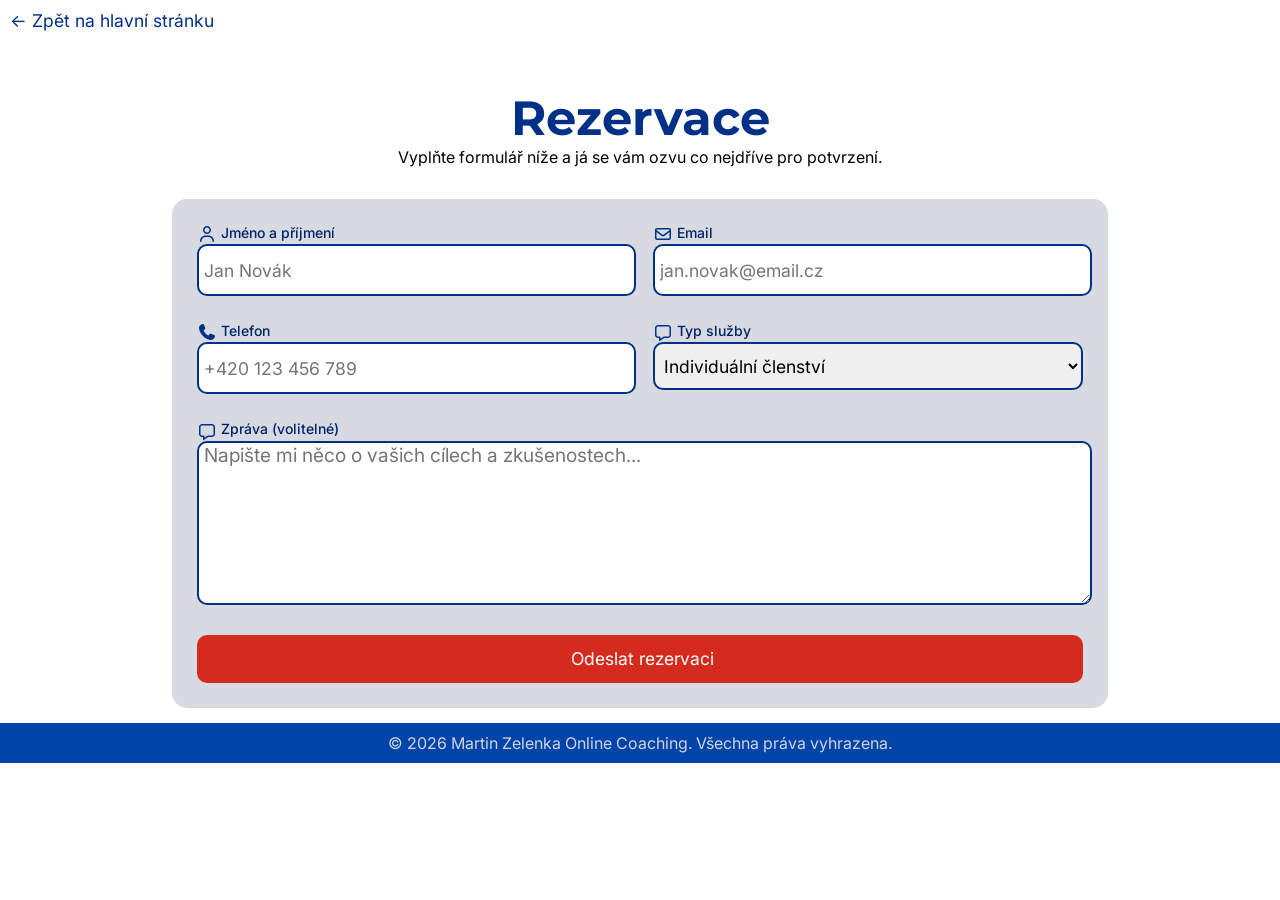
==== Rezervace/index.html @ c3d54cea "Initial commit" ====
<!DOCTYPE html>
<html lang="en">

<head>
    <meta charset="UTF-8">
    <meta name="viewport" content="width=device-width, initial-scale=1.0">
    <title>Document</title>
    <link rel="stylesheet" href="../css/style.css">
</head>

<body>
    <nav>
        <a href="../index.html">← Zpět na hlavní stránku</a>
    </nav>
    <section class="form-section">
        <h2>Rezervace</h2>
        <p>Vyplňte formulář níže a já se vám ozvu co nejdříve pro potvrzení.</p>
        <form id="my-form" method="POST"
            action="https://script.google.com/macros/s/AKfycbxFhHR60f_6-JWOKv7hr3PswtN-SmSNa8IbMNuoQlDeMakQSfw2opo-1UGvrdd2FmA/exec">
            <div class="form-field">
                <label for="name"><svg xmlns="http://www.w3.org/2000/svg" height="20" width="20"
                        viewBox="0 0 640 640"><!--!Font Awesome Free v7.2.0 by @fontawesome - https://fontawesome.com License - https://fontawesome.com/license/free Copyright 2026 Fonticons, Inc.-->
                        <path fill="rgb(0, 48, 135)"
                            d="M240 192C240 147.8 275.8 112 320 112C364.2 112 400 147.8 400 192C400 236.2 364.2 272 320 272C275.8 272 240 236.2 240 192zM448 192C448 121.3 390.7 64 320 64C249.3 64 192 121.3 192 192C192 262.7 249.3 320 320 320C390.7 320 448 262.7 448 192zM144 544C144 473.3 201.3 416 272 416L368 416C438.7 416 496 473.3 496 544L496 552C496 565.3 506.7 576 520 576C533.3 576 544 565.3 544 552L544 544C544 446.8 465.2 368 368 368L272 368C174.8 368 96 446.8 96 544L96 552C96 565.3 106.7 576 120 576C133.3 576 144 565.3 144 552L144 544z" />
                    </svg> Jméno a příjmení</label>
                <input type="text" id="name" name="name" placeholder="Jan Novák" required>
            </div>
            <div class="form-field">
                <label for="email"><svg xmlns="http://www.w3.org/2000/svg" height="20" width="20"
                        viewBox="0 0 640 640"><!--!Font Awesome Free v7.2.0 by @fontawesome - https://fontawesome.com License - https://fontawesome.com/license/free Copyright 2026 Fonticons, Inc.-->
                        <path fill="rgb(0, 48, 135)"
                            d="M125.4 128C91.5 128 64 155.5 64 189.4C64 190.3 64 191.1 64.1 192L64 192L64 448C64 483.3 92.7 512 128 512L512 512C547.3 512 576 483.3 576 448L576 192L575.9 192C575.9 191.1 576 190.3 576 189.4C576 155.5 548.5 128 514.6 128L125.4 128zM528 256.3L528 448C528 456.8 520.8 464 512 464L128 464C119.2 464 112 456.8 112 448L112 256.3L266.8 373.7C298.2 397.6 341.7 397.6 373.2 373.7L528 256.3zM112 189.4C112 182 118 176 125.4 176L514.6 176C522 176 528 182 528 189.4C528 193.6 526 197.6 522.7 200.1L344.2 335.5C329.9 346.3 310.1 346.3 295.8 335.5L117.3 200.1C114 197.6 112 193.6 112 189.4z" />
                    </svg> Email</label>
                <input type="email" name="email" id="email" placeholder="jan.novak@email.cz" required>
            </div>
            <div class="form-field">
                <label for="number"><svg xmlns="http://www.w3.org/2000/svg" height="20" width="20"
                        viewBox="0 0 640 640"><!--!Font Awesome Free v7.2.0 by @fontawesome - https://fontawesome.com License - https://fontawesome.com/license/free Copyright 2026 Fonticons, Inc.-->
                        <path fill="rgb(0, 48, 135)"
                            d="M224.2 89C216.3 70.1 195.7 60.1 176.1 65.4L170.6 66.9C106 84.5 50.8 147.1 66.9 223.3C104 398.3 241.7 536 416.7 573.1C493 589.3 555.5 534 573.1 469.4L574.6 463.9C580 444.2 569.9 423.6 551.1 415.8L453.8 375.3C437.3 368.4 418.2 373.2 406.8 387.1L368.2 434.3C297.9 399.4 241.3 341 208.8 269.3L253 233.3C266.9 222 271.6 202.9 264.8 186.3L224.2 89z" />
                    </svg> Telefon</label>
                <input type="tel" name="number" id="number" placeholder="+420 123 456 789" required>
            </div>
            <div class="form-field">
                <label for="service"><svg xmlns="http://www.w3.org/2000/svg" height="20" width="20"
                        viewBox="0 0 640 640"><!--!Font Awesome Free v7.2.0 by @fontawesome - https://fontawesome.com License - https://fontawesome.com/license/free Copyright 2026 Fonticons, Inc.-->
                        <path fill="rgb(0, 48, 135)"
                            d="M267.7 576.9C267.7 576.9 267.7 576.9 267.7 576.9L229.9 603.6C222.6 608.8 213 609.4 205 605.3C197 601.2 192 593 192 584L192 512L160 512C107 512 64 469 64 416L64 192C64 139 107 96 160 96L480 96C533 96 576 139 576 192L576 416C576 469 533 512 480 512L359.6 512L267.7 576.9zM332 472.8C340.1 467.1 349.8 464 359.7 464L480 464C506.5 464 528 442.5 528 416L528 192C528 165.5 506.5 144 480 144L160 144C133.5 144 112 165.5 112 192L112 416C112 442.5 133.5 464 160 464L216 464C226.4 464 235.3 470.6 238.6 479.9C239.5 482.4 240 485.1 240 488L240 537.7C272.7 514.6 303.3 493 331.9 472.8z" />
                    </svg> Typ služby</label>
                <select name="service" id="service">
                    <option value="Individualni-clenstvi">Individuální členství</option>
                    <option value="Klubove-clenství">Klubové členství</option>
                    <option value="Privatni-lekce">Privátní lekce</option>
                </select>
            </div>
            <div class="form-field-full">
                <label for="message"><svg xmlns="http://www.w3.org/2000/svg" height="20" width="20"
                        viewBox="0 0 640 640"><!--!Font Awesome Free v7.2.0 by @fontawesome - https://fontawesome.com License - https://fontawesome.com/license/free Copyright 2026 Fonticons, Inc.-->
                        <path fill="rgb(0, 48, 135)"
                            d="M267.7 576.9C267.7 576.9 267.7 576.9 267.7 576.9L229.9 603.6C222.6 608.8 213 609.4 205 605.3C197 601.2 192 593 192 584L192 512L160 512C107 512 64 469 64 416L64 192C64 139 107 96 160 96L480 96C533 96 576 139 576 192L576 416C576 469 533 512 480 512L359.6 512L267.7 576.9zM332 472.8C340.1 467.1 349.8 464 359.7 464L480 464C506.5 464 528 442.5 528 416L528 192C528 165.5 506.5 144 480 144L160 144C133.5 144 112 165.5 112 192L112 416C112 442.5 133.5 464 160 464L216 464C226.4 464 235.3 470.6 238.6 479.9C239.5 482.4 240 485.1 240 488L240 537.7C272.7 514.6 303.3 493 331.9 472.8z" />
                    </svg> Zpráva (volitelné)</label>
                <textarea id="message" placeholder="Napište mi něco o vašich cílech a zkušenostech..."></textarea>
            </div>
            <div class="form-field-full">
                <input type="submit" value="Odeslat rezervaci">
            </div>
        </form>
    </section>

    <footer>
        <p>© 2026 Martin Zelenka Online Coaching. Všechna práva vyhrazena.</p>
    </footer>

    <script>
        window.addEventListener("load", function () {
            const form = document.getElementById('my-form');
            form.addEventListener("submit", function (e) {
                e.preventDefault();
                const data = new FormData(form);
                const action = e.target.action;
                fetch(action, {
                    method: 'POST',
                    body: data,
                })
                    .then(() => {
                        alert("Vaše rezervace byla uspěšně odeslaná.");
                    })
            });
        });

    </script>
</body>

</html>
---- css/style.css ----
@import url('https://fonts.googleapis.com/css2?family=Montserrat:wght@400;600;700;800&family=Inter:wght@400;500;600&display=swap');

:root {
    --main-color-blue: #003087;
    --hover-color-blue: #002266;
    --background-color-blue: #0044aa;
    --main-color-red: #D52B1E;
    --hover-color-red: #b52418;
    --text-color-white: white;
    --hover-color-white: #D1D5DB;
    --text-color-grey: #4B5563;

    --font-heading: 'Montserrat', sans-serif;
    --font-body: 'Inter', sans-serif;
}

* {
    margin: 0;
    padding: 0;
}

h1,
h2,
h3,
h4,
h5,
h6 {
    font-family: var(--font-heading);
}

h2 {
    color: var(--main-color-blue);
    font-size: 3rem;
    padding-top: 3rem;

}

body {
    font-family: var(--font-body);
}

a {
    text-decoration: none;
}

/* Header */
header {
    display: flex;
    justify-content: center;
    align-items: center;
    height: 100vh;
    background-image: url("../Untitled-design.jpg");
    background-size: cover;
}


@media screen and (max-height: 950px) {
    header {
        height: 100vh;
    }
}

.header-container {
    color: var(--text-color-white);
    text-align: center;
}

h1 {
    font-size: 4rem;
}

.header-container>p {
    text-align: center;
    font-size: 2.5rem;
    font-weight: bold;
}

.header-a-container {
    display: flex;
    justify-content: center;
}

.header-a-container>a {
    margin-right: 10px;
}

.header-a-contact {
    height: fit-content;
    width: fit-content;
    padding: 15px;
    background-color: var(--main-color-red);
    border-radius: 20px;
    color: var(--text-color-white);
    font-weight: bold;
    font-size: 1.1rem;
}

.header-a-contact:hover {
    background-color: var(--hover-color-red);
}

.header-a-reservation {
    height: fit-content;
    width: fit-content;
    padding: 15px;
    background-color: var(--text-color-white);
    border-radius: 20px;
    color: var(--main-color-blue);
    font-weight: bold;
    font-size: 1.1rem;
}

.header-a-reservation:hover {
    background-color: var(--hover-color-white);
}

/* Page after header */
.full-page-container {
    background: #0044AA;
    background: linear-gradient(180deg, rgba(40, 114, 224, 0.368) 0%, rgba(252, 252, 252, 1) 100%);
}

/* O mně */

.omne-section {
    text-align: center;
}

.omne-list-container {
    display: flex;
    background-color: var(--text-color-white);
    width: 75%;
    height: 100%;
    padding: 2rem;
    border-radius: 25px;
    margin-right: auto;
    margin-left: auto;
    text-align: start;
    color: var(--text-color-grey);
}

@media screen and (max-width: 500px) {
    .omne-list-container {
        display: block;
    }
}

.omne-list-container>ul {
    padding: 15px;
    font-size: 1.1rem;
}

.omne-list-container>ul>li {
    padding: 3px;
}

/* Co nabízím */
.conabizim-section {
    text-align: center;
}

.container-offer {
    display: flex;
    flex-direction: row;
    max-width: 75%;
    margin-left: auto;
    margin-right: auto;
    align-items: center;
    margin-top: 2rem;
}

@media screen and (max-width: 650px) {
    .container-offer {
        flex-direction: column;
    }
}

.card-offer {
    width: 100%;
    background-color: var(--text-color-white);
    margin: 0.8rem;
    padding: 1.2rem;
    border-radius: 20px;
}

.card-offer:hover {
    box-shadow: 5px 5px var(--hover-color-white);
}

.card-offer>h4 {
    color: var(--main-color-blue);
    font-size: 1.5rem;
}

.card-offer>p {
    color: var(--text-color-grey);
    font-size: 1.2rem;
}

/* Cenik */
.pricing-section {
    text-align: center;
}

.pricing-container {
    display: flex;
    justify-content: center;
    margin-top: 2rem;
}

@media screen and (max-width: 700px) {
    .pricing-container {
        flex-direction: column;
    }
}

.card-pricing {
    background-color: #F4F9FF;
    /* Only color not variable */
    margin: 1rem;
    padding: 2rem;
    width: auto;
    height: auto;
    border-radius: 20px;
    border: solid var(--main-color-blue);
    display: flex;
    flex-direction: column;
}

.card-pricing:hover {
    box-shadow: 7px 7px var(--hover-color-white);
}

.card-pricing>h3 {
    color: var(--main-color-blue);
    font-size: 1.5rem;
}

.pricing-blue {
    color: var(--main-color-blue);
    font-weight: bolder;
    font-size: 2rem;
    margin-top: 5px;
}

.pricing-red {
    color: var(--main-color-red);
    font-weight: bolder;
    font-size: 2rem;
    margin-top: 5px;
}

.pricing-grey {
    color: var(--text-color-grey);
    font-size: 1.15rem;
    margin-top: 5px;
}


.card-pricing>a {
    background-color: var(--main-color-blue);
    padding: 10px;
    margin-top: auto;
    border-radius: 10px;
}

.card-pricing>a {
    color: var(--text-color-white);
    background-color: var(--main-color-blue);
    padding: 10px;
}

/* Kontakt */
.contact-container {
    width: 80%;
    margin-left: auto;
    margin-right: auto;
    text-align: center;
    border-radius: 20px;
    padding: 3rem;
    color: var(--text-color-white);
    background: #003088;
    background: linear-gradient(90deg, rgba(0, 48, 136, 1) 0%, rgba(0, 68, 170, 1) 100%);
}

@media screen and (max-width: 600px) {
    .contact-container {
        padding: 1.5rem;
    }
}

.contact-container>h2 {
    color: var(--text-color-white);
    padding-top: 0;
    margin-bottom: 15px;
}

.contact-container>div {
    display: flex;
    align-items: center;
    justify-content: center;
    margin-top: 15px;
}

.contact-container>div>a {
    color: var(--text-color-white);
    font-size: 1.3rem;
}

.contact-container>div>a:hover {
    color: var(--main-color-red);
}

/* Navigace formular */

nav {
    width: 100%;
    height: auto;
    padding: 10px;
    font-size: 1.1rem;
}

nav > a{
    color: var(--main-color-blue);
}

nav > a:hover {
    color: var(--main-color-red);
}

/* Formular */

svg {
    vertical-align: middle;
}

.form-section {
    text-align: center;
}

.form-section>form {
    width: 70%;
    margin-left: auto;
    margin-right: auto;
    display: grid;
    grid-template-columns: 1fr 1fr;
    gap: 16px;
    margin-top: 2rem;
    padding: 20px;
    border-radius: 15px;
    background-color: #d7dbe1;
    /* Second color not in variable */
}

@media screen and (max-width: 600px) {
    .form-section>form {
        grid-template-columns: 1fr;
        width: 80%;
    }
}

label {
    font-size: 14px;
    font-weight: 500;
    color: var(--hover-color-blue);
    display: block;
    text-align: start;
}

input,
select,
textarea {
    width: 100%;
    height: 3rem;
    border: solid 2px var(--main-color-blue);
    border-radius: 10px;
    outline: none;
    padding-left: 5px;
    font-family: var(--font-body);
    font-size: 1.1rem;
}

input:focus,
select:focus,
textarea:focus {
    border: solid 2px var(--hover-color-red);
}

#message {
    height: 10rem;
    font-size: 1.2rem;
}

.form-field,
.form-field-full {
    padding: 5px;
}

.form-field-full {
    grid-column: 1 / -1;
}


input[type=submit] {
    background-color: var(--main-color-red);
    color: var(--text-color-white);
    border: none;
}

input[type=submit]:hover {
    background-color: var(--hover-color-red);
}

/* Footer */
footer {
    background-color: var(--background-color-blue);
    margin-top: 15px;
    padding: 10px;
    text-align: center;
    color: var(--hover-color-white);
}
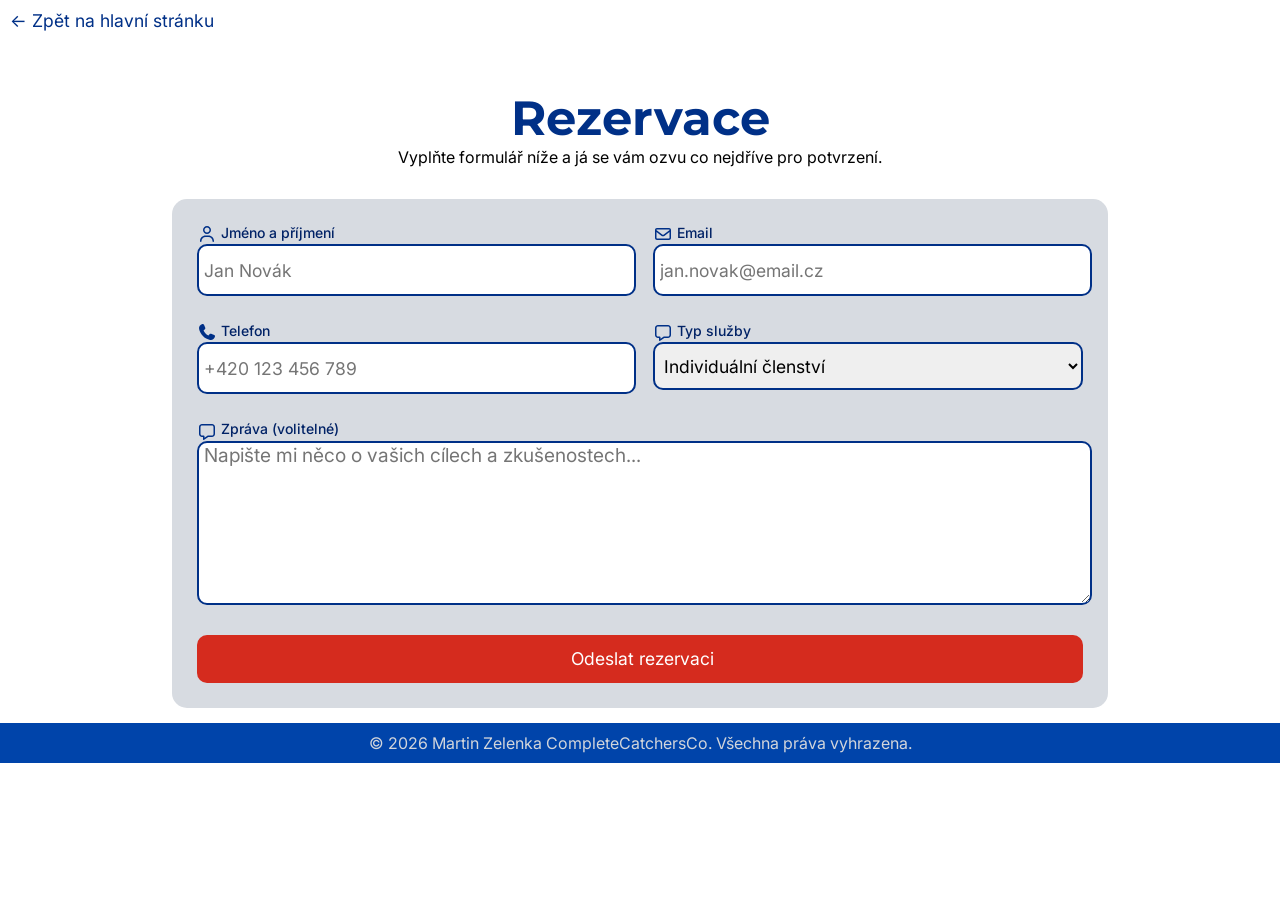
==== commit ae3cc729: "Add Favicon, Photos; Edit Header, Footer, Form function" ====
--- a/Rezervace/index.html
+++ b/Rezervace/index.html
@@ -4,8 +4,12 @@
 <head>
     <meta charset="UTF-8">
     <meta name="viewport" content="width=device-width, initial-scale=1.0">
-    <title>Document</title>
+    <title>CompleteCatchersCo.</title>
     <link rel="stylesheet" href="../css/style.css">
+    <link rel="apple-touch-icon" sizes="180x180" href="../apple-touch-icon.png">
+    <link rel="icon" type="image/png" sizes="32x32" href="../favicon-32x32.png">
+    <link rel="icon" type="image/png" sizes="16x16" href="../favicon-16x16.png">
+    <link rel="manifest" href="../site.webmanifest">
 </head>
 
 <body>
@@ -16,7 +20,7 @@
         <h2>Rezervace</h2>
         <p>Vyplňte formulář níže a já se vám ozvu co nejdříve pro potvrzení.</p>
         <form id="my-form" method="POST"
-            action="https://script.google.com/macros/s/AKfycbxFhHR60f_6-JWOKv7hr3PswtN-SmSNa8IbMNuoQlDeMakQSfw2opo-1UGvrdd2FmA/exec">
+            action="https://script.google.com/macros/s/AKfycbyLJokIpZf-ZfUz43_ra47cUF9dczCcvpe7sP52gur80-VkT3jGK3gsWTZQnZyXK7g4/exec">
             <div class="form-field">
                 <label for="name"><svg xmlns="http://www.w3.org/2000/svg" height="20" width="20"
                         viewBox="0 0 640 640"><!--!Font Awesome Free v7.2.0 by @fontawesome - https://fontawesome.com License - https://fontawesome.com/license/free Copyright 2026 Fonticons, Inc.-->
@@ -59,22 +63,31 @@
                         <path fill="rgb(0, 48, 135)"
                             d="M267.7 576.9C267.7 576.9 267.7 576.9 267.7 576.9L229.9 603.6C222.6 608.8 213 609.4 205 605.3C197 601.2 192 593 192 584L192 512L160 512C107 512 64 469 64 416L64 192C64 139 107 96 160 96L480 96C533 96 576 139 576 192L576 416C576 469 533 512 480 512L359.6 512L267.7 576.9zM332 472.8C340.1 467.1 349.8 464 359.7 464L480 464C506.5 464 528 442.5 528 416L528 192C528 165.5 506.5 144 480 144L160 144C133.5 144 112 165.5 112 192L112 416C112 442.5 133.5 464 160 464L216 464C226.4 464 235.3 470.6 238.6 479.9C239.5 482.4 240 485.1 240 488L240 537.7C272.7 514.6 303.3 493 331.9 472.8z" />
                     </svg> Zpráva (volitelné)</label>
-                <textarea id="message" placeholder="Napište mi něco o vašich cílech a zkušenostech..."></textarea>
+                <textarea id="message" name="message"
+                    placeholder="Napište mi něco o vašich cílech a zkušenostech..."></textarea>
             </div>
             <div class="form-field-full">
-                <input type="submit" value="Odeslat rezervaci">
+                <input type="submit" value="Odeslat rezervaci" id="submit">
             </div>
         </form>
+        <p id="Send">Váš formulář byl úspěšně odeslán.</p>
     </section>
 
     <footer>
-        <p>© 2026 Martin Zelenka Online Coaching. Všechna práva vyhrazena.</p>
+        <p>© <span id="FooterYear"></span> Martin Zelenka CompleteCatchersCo. Všechna práva vyhrazena.</p>
     </footer>
 
     <script>
+        let nameO = document.getElementById("name");
+        let email = document.getElementById("email");
+        let number = document.getElementById("number");
+        let message = document.getElementById("message");
+
         window.addEventListener("load", function () {
             const form = document.getElementById('my-form');
             form.addEventListener("submit", function (e) {
+                let btn = document.getElementById("submit")
+                btn.disabled = true;    
                 e.preventDefault();
                 const data = new FormData(form);
                 const action = e.target.action;
@@ -83,10 +96,19 @@
                     body: data,
                 })
                     .then(() => {
-                        alert("Vaše rezervace byla uspěšně odeslaná.");
+                        let Send = document.getElementById("Send").style.display = "block";
+                        btn.disabled = false;
+                        nameO.value = "";
+                        email.value = "";
+                        number.value = "";
+                        message.value = "";
                     })
             });
         });
+
+        let YearO = document.getElementById("FooterYear")
+        let ADate = new Date().getFullYear()
+        YearO.innerHTML = ADate
 
     </script>
 </body>
--- a/css/style.css
+++ b/css/style.css
@@ -9,6 +9,8 @@
     --text-color-white: white;
     --hover-color-white: #D1D5DB;
     --text-color-grey: #4B5563;
+    --text-color-good: green;
+    --text-color-bad: red;
 
     --font-heading: 'Montserrat', sans-serif;
     --font-body: 'Inter', sans-serif;
@@ -49,8 +51,10 @@
     justify-content: center;
     align-items: center;
     height: 100vh;
-    background-image: url("../Untitled-design.jpg");
-    background-size: cover;
+    background-image: url("../Photos/Logo.jpg");
+    background-size: 100% 100%;
+    background-repeat: no-repeat;
+    max-width: 100%;
 }
 
 
@@ -63,6 +67,16 @@
 .header-container {
     color: var(--text-color-white);
     text-align: center;
+}
+
+@media screen and (max-height: 950px) {
+    .header-container {
+        margin-top: 35%;
+        height: 70%;
+        display: flex;
+        flex-direction: column;
+        justify-content: space-between;
+    }
 }
 
 h1 {
@@ -154,6 +168,30 @@
     padding: 3px;
 }
 
+.omne-photos-container {
+    display: flex;
+    margin-top: 1.2rem;
+    justify-content: space-around;
+}
+
+@media screen and (max-width: 950px) {
+    .omne-photos-container {
+        flex-direction: column;
+        gap: 20px;
+        align-items: center;
+    }
+}
+
+.omne-photos-container>img {
+    width: 350px;
+    height: 300px;
+    border-radius: 15px;
+}
+
+.omne-photos-container>img:hover {
+    box-shadow: 5px 5px var(--hover-color-white);
+}
+
 /* Co nabízím */
 .conabizim-section {
     text-align: center;
@@ -320,11 +358,11 @@
     font-size: 1.1rem;
 }
 
-nav > a{
-    color: var(--main-color-blue);
-}
-
-nav > a:hover {
+nav>a {
+    color: var(--main-color-blue);
+}
+
+nav>a:hover {
     color: var(--main-color-red);
 }
 
@@ -411,6 +449,16 @@
     background-color: var(--hover-color-red);
 }
 
+#Send{
+    display: none;
+    font-size: 1.2rem;
+    margin-top: 10px;
+}
+
+#Send {
+    color: var(--text-color-good);
+}
+
 /* Footer */
 footer {
     background-color: var(--background-color-blue);
